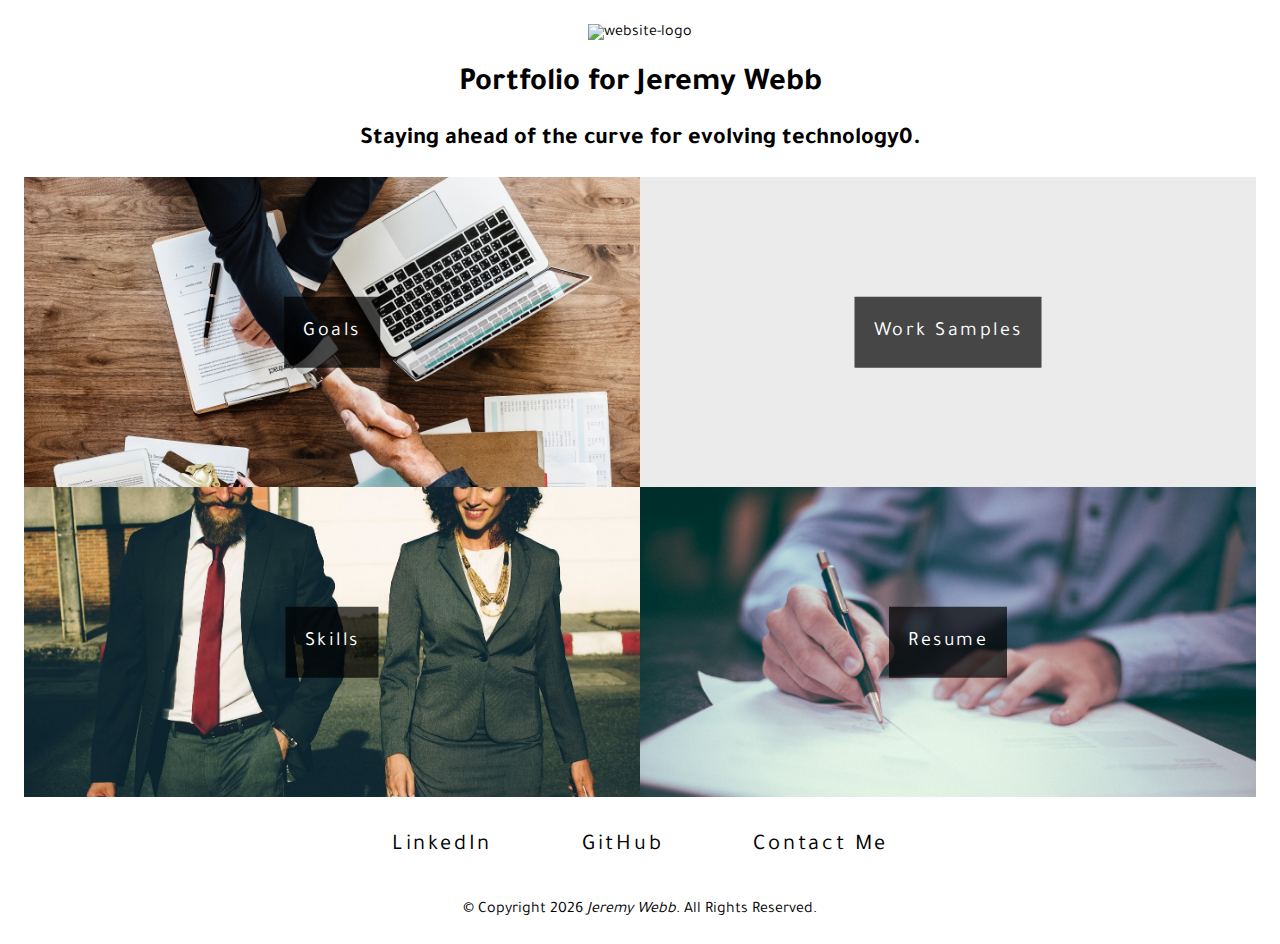
==== index.html @ ce48779c "Update index.html" ====
<!DOCTYPE HTML>
<html lang="en">
<head>
	<title>Jeremy Webb's Portfolio</title>
  
	<meta name="viewport" content="width=device-width" />
	<meta name="description" content="Jeremy Webb's portfolio website - index" />
	<meta name="keywords" content="jeremy webb, home page, professional, technology, it, developer" />
	<meta http-equiv="content-type" content="text/html; charset=UTF-8" />
	
	<link href="https://fonts.googleapis.com/css?family=Tajawal" rel="stylesheet">
	<link rel="stylesheet" href="css/style.css" type="text/css" title="style" />
</head>

<body>

	<div class="img"><a href="index.html"><img src="https://fontmeme.com/permalink/190416/cbc9afe29059d03e5987bb59dc154d09.png" alt="website-logo"></a></div>
	
	<h1>Portfolio for Jeremy Webb</h1>
	<h2>Staying ahead of the curve for evolving technology0.</h2>
	<div class="grid">
		<div class="grid_item span" style="background-image:url('pictures/project.jpg');"><a href="goals.html" class="grid_link"><div class="tile"><p>Goals</p></div></a></div>
		<div class="grid_item span" style="background-image:url('pictures/code.jpg');"><a href="workexperience.html" class="grid_link"><div class="tile"><p>Work Samples</p></div></a></div>
		<div class="grid_item span" style="background-image:url('pictures/clients.jpg');"><a href="skills.html" class="grid_link"><div class="tile"><p>Skills</p></div></a></div>
		<div class="grid_item span" style="background-image:url('pictures/resume.jpg');"><a href="resume.html" class="grid_link"><div class="tile"><p>Resume</p></div></a></div>
	</div>


	
	<div class="btn-container">
		<div class="footer">
			<div class="list"><a class="cool-link" href="https://www.linkedin.com/in/jeremy-w-17542b169">LinkedIn</a></div>
			<div class="list"><a class="cool-link" href="https://github.com/jeremyhfx">GitHub</a></div>
			<div class="list"><a class="cool-link" href="contact.html">Contact Me</a></div>
		</div>	
	</div>
	
	<a href="web.html">&copy; Copyright <span id="footer-copyright"></span><i> Jeremy Webb</i>. All Rights Reserved.</a>
	
	<script src="js/copyright-year.js"></script>
</body>
</html>
---- css/style.css ----
﻿@media screen and (min-width: 768px) {
body {
	margin: 1.5em;
}
}

@media screen and (max-width: 479px) {
	#website {
		font-size: 1.75em;
	}
}

.map-responsive{
    overflow:hidden;
    padding-bottom:56.25%;
    position:relative;
    height:0;
}
.map-responsive iframe{
    left:0;
    top:0;
    height:100%;
    width:100%;
    position:absolute;
}

h1, h2, h3, p {
	font-family: 'Tajawal', sans-serif;
	display: block; 
	text-align: center;
	margin: .7em;
}

@media screen and (min-width: 768px) {
.center {
	margin: 0 auto;
	width: 700px;
}
}

img {
    max-width: 100%;
    max-height: 100%;
}

p {
	display: block;
	text-align: left;
	font-size: 1.25em;
	line-height: 1.625em;
}

.list {
	font-family: 'Tajawal', sans-serif;
	font-size: 1.25em;
	line-height: 1.625em;
}

.btn-container { 
	display: block; 
	text-align: center;
} 

div.pages, div.pages .list, div.footer, div.footer .list {
	display: inline;
	line-height: 30px;	
}

div.pages .list a { 
	display: inline-block;
	letter-spacing: 0.125em;
	font-family: 'Tajawal', sans-serif;
	font-size: 1.25em;
	margin: .7em;
	padding: .6em 1.2em .6em 1.2em;
	text-align: center;
	color: #000;
	text-decoration: none;
	border: solid .2em;
	border-color: #333a56; 
	height: 100%;
	-webkit-transition: all .25s ease;
	-moz-transition: all .25s ease;
	-ms-transition: all .25s ease;
	-o-transition: all .25s ease;
	transition: all .25s ease;
}

div.footer .list a { 
	display: inline-block;
	letter-spacing: 0.125em;
	font-size: 1.125em;
	margin: .7em;
	padding: .3em 1.2em .3em 1.2em;
	text-align: center;
	color: #000;
	text-decoration: none;
	height: 100%;
	-webkit-transition: all .25s ease;
	-moz-transition: all .25s ease;
	-ms-transition: all .25s ease;
	-o-transition: all .25s ease;
	transition: all .25s ease;
}

div.pages .list a:hover, div.pages .list.selected a, div.pages .list.selected a:hover { 
	color: #fff;
	background-color: #333a56;
}

.cool-link::after {
    content: '';
    display: block;
    width: 0;
    height: .125em;
    border-bottom: solid .2em;
	border-color: #52658f;  
    transition: width .3s;
}

.cool-link:hover::after {
    width: 100%;
    transition: width .3s;
}

a {
	display: block; 
	text-align: center;
	margin: .7em;
	font-family: 'Tajawal', sans-serif;
	text-decoration: none;
	color: #000;
	font-size: 1em;
}

.grid {
	display: flex;
	flex-wrap: wrap;
	margin: 1.4em 0 .7em 0;
}


.grid_item {
	background: #ebebeb;
	background-size: cover;
	display: inline-block;
	-moz-transform: translate3d(0, 0, 0);
	-webkit-transform: translate3d(0, 0, 0);
	transform: translate3d(0, 0, 0);
	-moz-transition: all 0.2s cubic-bezier(0.4, 0, 0.2, 1);
	-webkit-transition: all 0.2s cubic-bezier(0.4, 0, 0.2, 1);
	transition: all 0.2s cubic-bezier(0.4, 0, 0.2, 1);
}

.grid_link:hover {
	background-color: rgba(255,255,255,.4);
	-webkit-transition: ease-in-out .5s; /* Safari */
	transition: ease-in-out .5s;
}

.grid_link:hover .tile {
	background-color: rgba(0,0,0,1);
	-webkit-transition: ease-in-out .5s; /* Safari */
	transition: ease-in-out .5s;
}

.grid_link {
	display: block;
	color: #000;
	margin: .0625em;
}

.tile {
	position: absolute;
	top: 50%;
    left: 50%;
	transform: translate(-50%, -50%);
	line-height: 50px;
	padding: 5px;
    color: #fff;
    background-color: rgba(0,0,0,0.7);
}

.tile p {
	font-family: 'Tajawal', sans-serif;
	font-size: 1.25em;
	text-align: center;
	letter-spacing: 0.125em;
}

@media all and (min-width: 250px) and (max-width: 640px) {
.tile p {
	font-size: 1.125em;
}
}

@media all and (max-width: 320px) {
	.span {
		width: 100%;
	}
	  
	.span .grid_link  {
		padding-bottom: 80%;
	}
}
	
@media all and (min-width: 250px) and (max-width: 480px) {
	.span {
		width: 50%;
	}
	
	.span .grid_link  {
		padding-bottom: 80%;
	}
		
	.one-center {
		width: 100%;
	}
}
	
@media all and (min-width: 250px) and (max-width: 767px) {
	.span {
		width: 33.3%;
	}

	.span .grid_link  {
		padding-bottom: 80%;
	}

	.two-center {
		margin: auto;
		width: 50%;
	}
	
	.one-center {
		margin: auto;
		width: 66.7%;
	}
}
	  
@media all and (min-width: 250px) and (max-width: 1439px){
	.span {
		width: 33.3%;
	}
	
	.span .grid_link {
		padding-bottom: 60%;
	}

	.two-center {
		margin: auto;
		width: 50%;
	}
	
	.one-center {
		margin: auto;
		width: 50%;
	}
}

@media all and (min-width: 250px) {
	.span {
		width: 50%;
	}
		
	.span .grid_link {
		padding-bottom: 50%;
	}
	
	.three-center {
		margin-left: 12.5%;
		margin-right: -12.5%;
		width: 25%;
	}

	.two-center {
		margin-left: 16.7%;
		margin-right: -16.7%;
		width: 33.3%;
	}
		
	.one-center {
		margin: auto;
		width: 33.3%;
	}
}
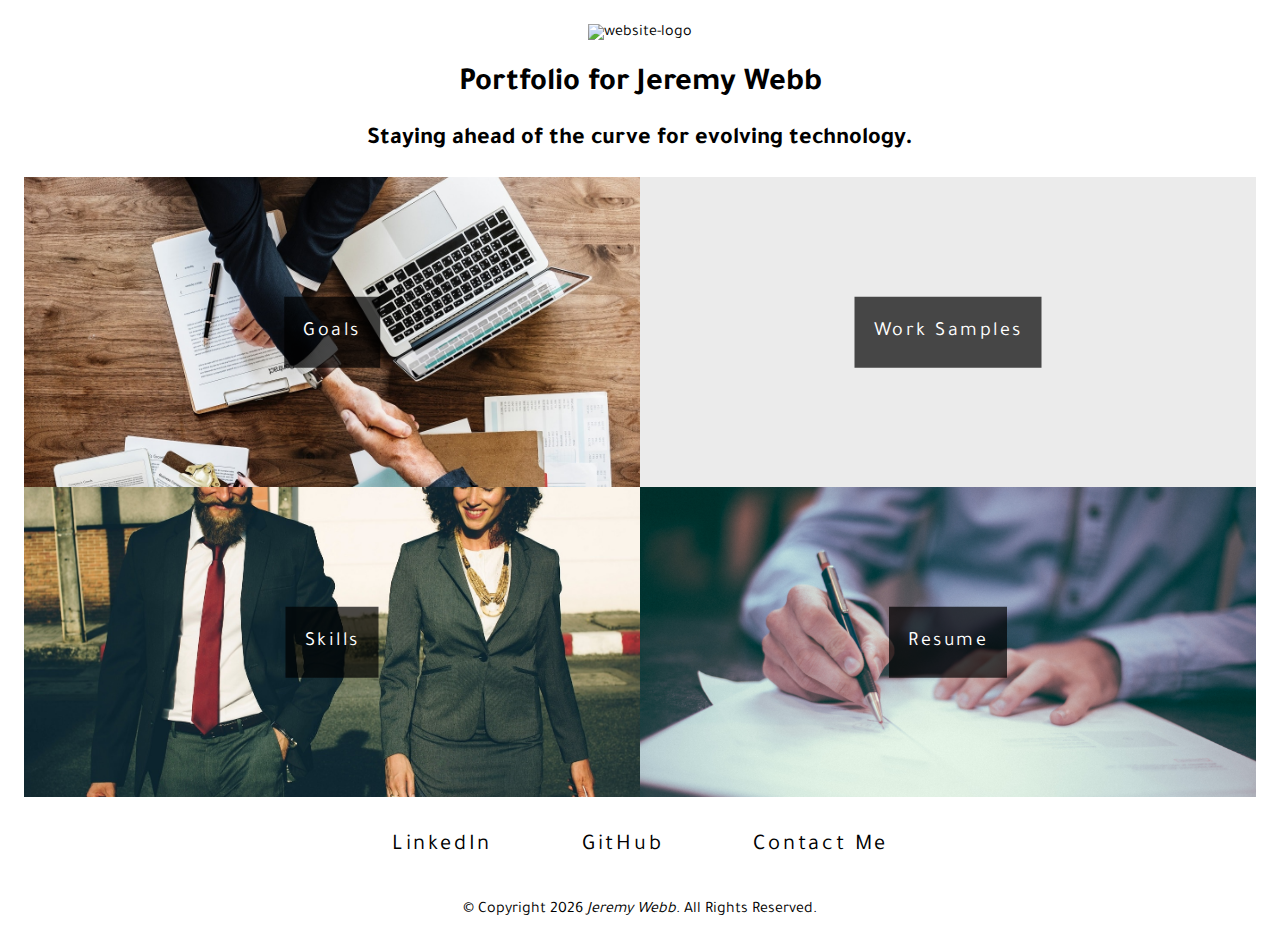
==== commit 4d334648: "Update index.html" ====
--- a/index.html
+++ b/index.html
@@ -17,7 +17,7 @@
 	<div class="img"><a href="index.html"><img src="https://fontmeme.com/permalink/190416/cbc9afe29059d03e5987bb59dc154d09.png" alt="website-logo"></a></div>
 	
 	<h1>Portfolio for Jeremy Webb</h1>
-	<h2>Staying ahead of the curve for evolving technology0.</h2>
+	<h2>Staying ahead of the curve for evolving technology.</h2>
 	<div class="grid">
 		<div class="grid_item span" style="background-image:url('pictures/project.jpg');"><a href="goals.html" class="grid_link"><div class="tile"><p>Goals</p></div></a></div>
 		<div class="grid_item span" style="background-image:url('pictures/code.jpg');"><a href="workexperience.html" class="grid_link"><div class="tile"><p>Work Samples</p></div></a></div>
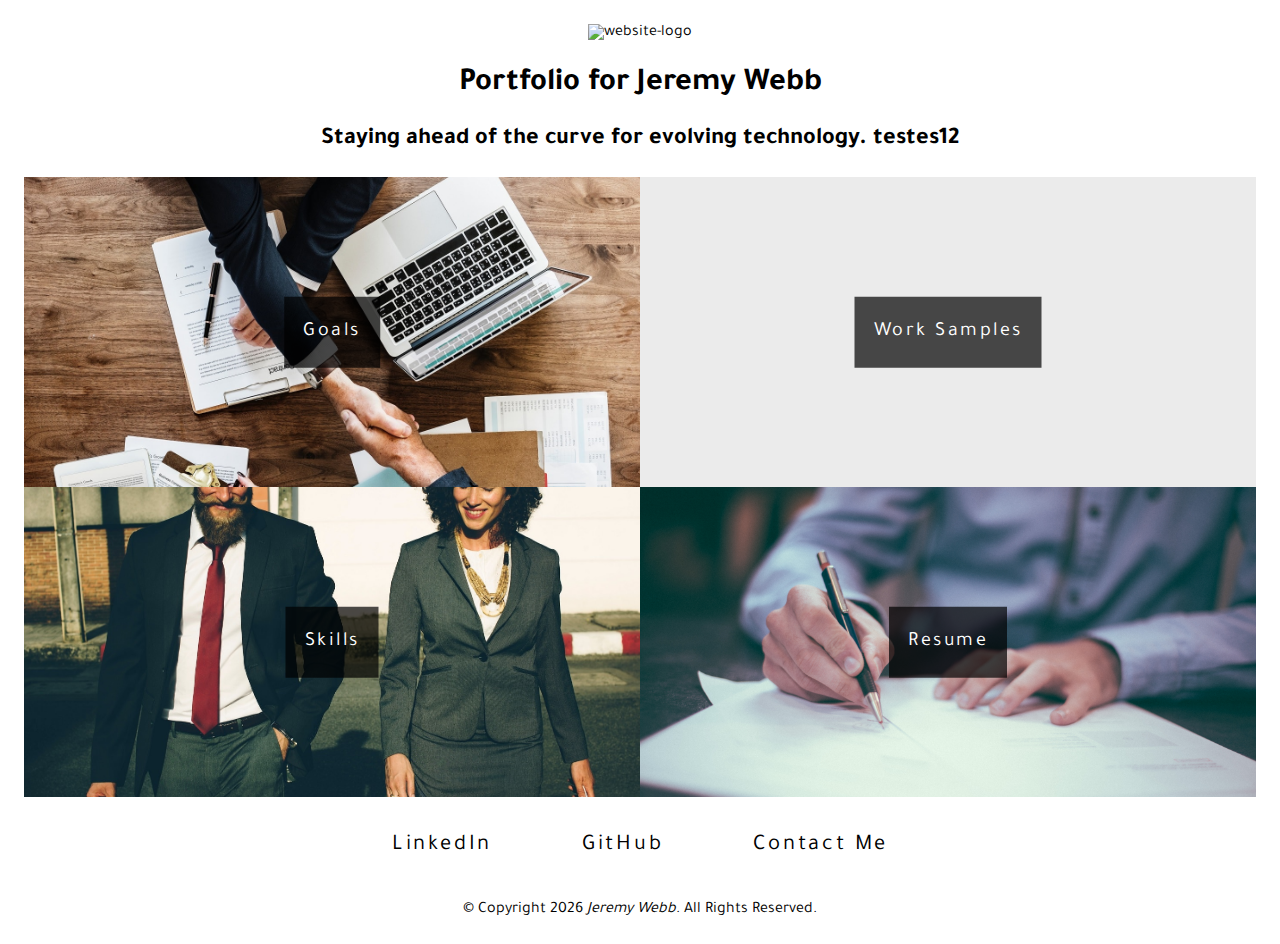
==== commit 8834247a: "Update index.html" ====
--- a/index.html
+++ b/index.html
@@ -17,7 +17,7 @@
 	<div class="img"><a href="index.html"><img src="https://fontmeme.com/permalink/190416/cbc9afe29059d03e5987bb59dc154d09.png" alt="website-logo"></a></div>
 	
 	<h1>Portfolio for Jeremy Webb</h1>
-	<h2>Staying ahead of the curve for evolving technology.</h2>
+	<h2>Staying ahead of the curve for evolving technology. testes12</h2>
 	<div class="grid">
 		<div class="grid_item span" style="background-image:url('pictures/project.jpg');"><a href="goals.html" class="grid_link"><div class="tile"><p>Goals</p></div></a></div>
 		<div class="grid_item span" style="background-image:url('pictures/code.jpg');"><a href="workexperience.html" class="grid_link"><div class="tile"><p>Work Samples</p></div></a></div>
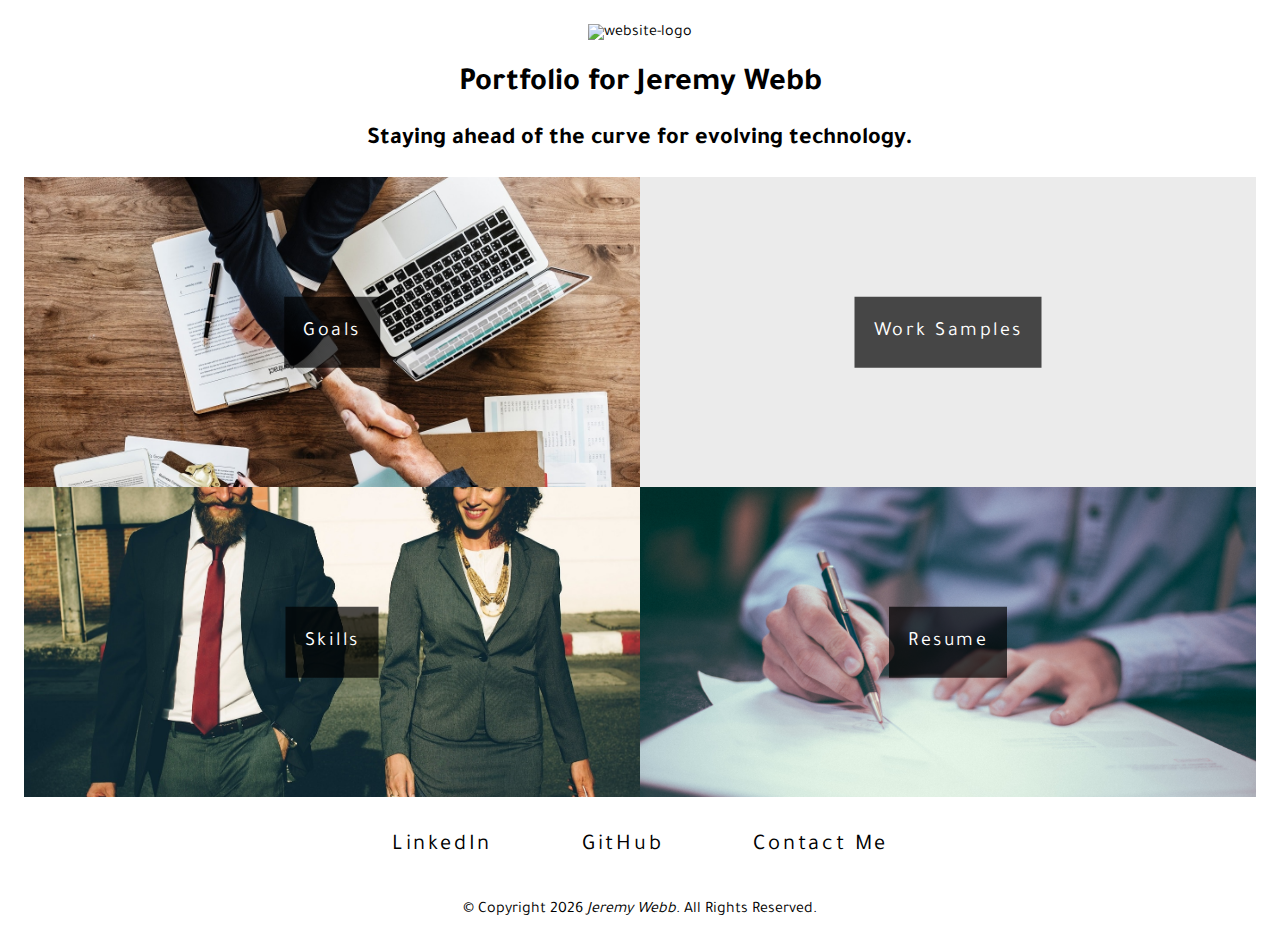
==== commit 19af9d86: "Update index.html" ====
--- a/index.html
+++ b/index.html
@@ -17,7 +17,7 @@
 	<div class="img"><a href="index.html"><img src="https://fontmeme.com/permalink/190416/cbc9afe29059d03e5987bb59dc154d09.png" alt="website-logo"></a></div>
 	
 	<h1>Portfolio for Jeremy Webb</h1>
-	<h2>Staying ahead of the curve for evolving technology. testes12</h2>
+	<h2>Staying ahead of the curve for evolving technology.</h2>
 	<div class="grid">
 		<div class="grid_item span" style="background-image:url('pictures/project.jpg');"><a href="goals.html" class="grid_link"><div class="tile"><p>Goals</p></div></a></div>
 		<div class="grid_item span" style="background-image:url('pictures/code.jpg');"><a href="workexperience.html" class="grid_link"><div class="tile"><p>Work Samples</p></div></a></div>
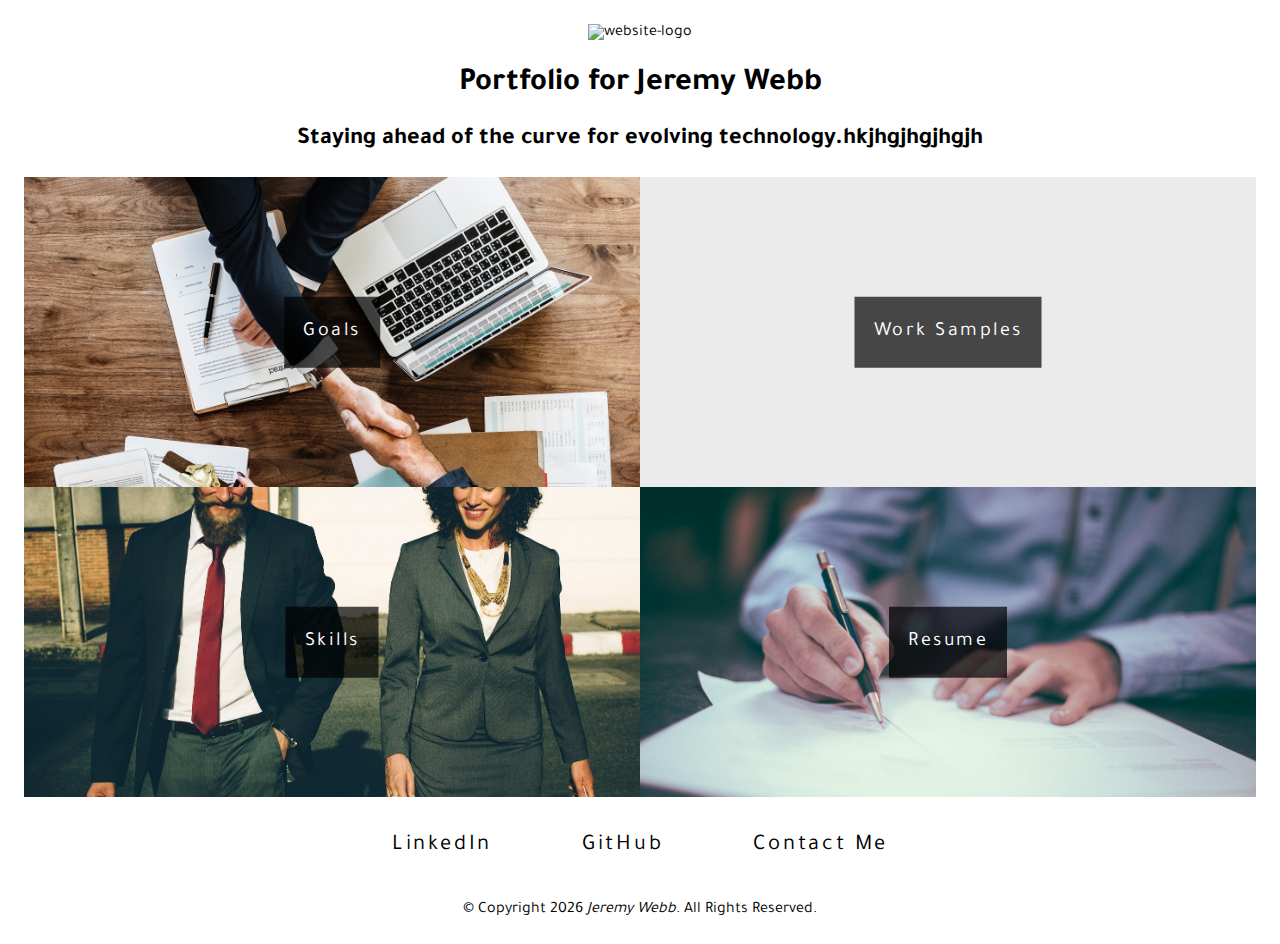
==== commit 83c36333: "Update index.html" ====
--- a/index.html
+++ b/index.html
@@ -17,7 +17,7 @@
 	<div class="img"><a href="index.html"><img src="https://fontmeme.com/permalink/190416/cbc9afe29059d03e5987bb59dc154d09.png" alt="website-logo"></a></div>
 	
 	<h1>Portfolio for Jeremy Webb</h1>
-	<h2>Staying ahead of the curve for evolving technology.</h2>
+	<h2>Staying ahead of the curve for evolving technology.hkjhgjhgjhgjh</h2>
 	<div class="grid">
 		<div class="grid_item span" style="background-image:url('pictures/project.jpg');"><a href="goals.html" class="grid_link"><div class="tile"><p>Goals</p></div></a></div>
 		<div class="grid_item span" style="background-image:url('pictures/code.jpg');"><a href="workexperience.html" class="grid_link"><div class="tile"><p>Work Samples</p></div></a></div>
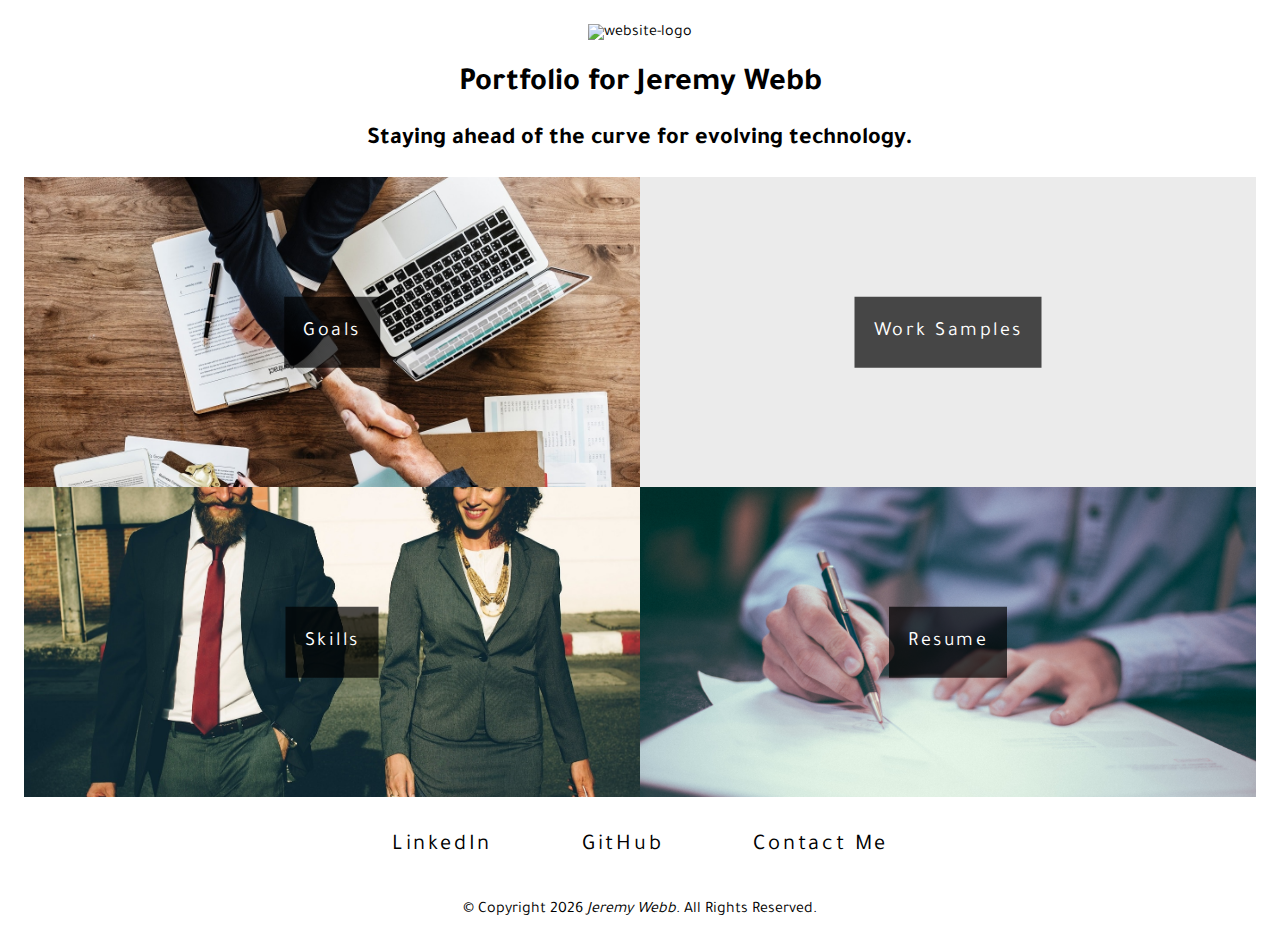
==== commit 0894ebba: "Update index.html" ====
--- a/index.html
+++ b/index.html
@@ -17,7 +17,7 @@
 	<div class="img"><a href="index.html"><img src="https://fontmeme.com/permalink/190416/cbc9afe29059d03e5987bb59dc154d09.png" alt="website-logo"></a></div>
 	
 	<h1>Portfolio for Jeremy Webb</h1>
-	<h2>Staying ahead of the curve for evolving technology.hkjhgjhgjhgjh</h2>
+	<h2>Staying ahead of the curve for evolving technology.</h2>
 	<div class="grid">
 		<div class="grid_item span" style="background-image:url('pictures/project.jpg');"><a href="goals.html" class="grid_link"><div class="tile"><p>Goals</p></div></a></div>
 		<div class="grid_item span" style="background-image:url('pictures/code.jpg');"><a href="workexperience.html" class="grid_link"><div class="tile"><p>Work Samples</p></div></a></div>
